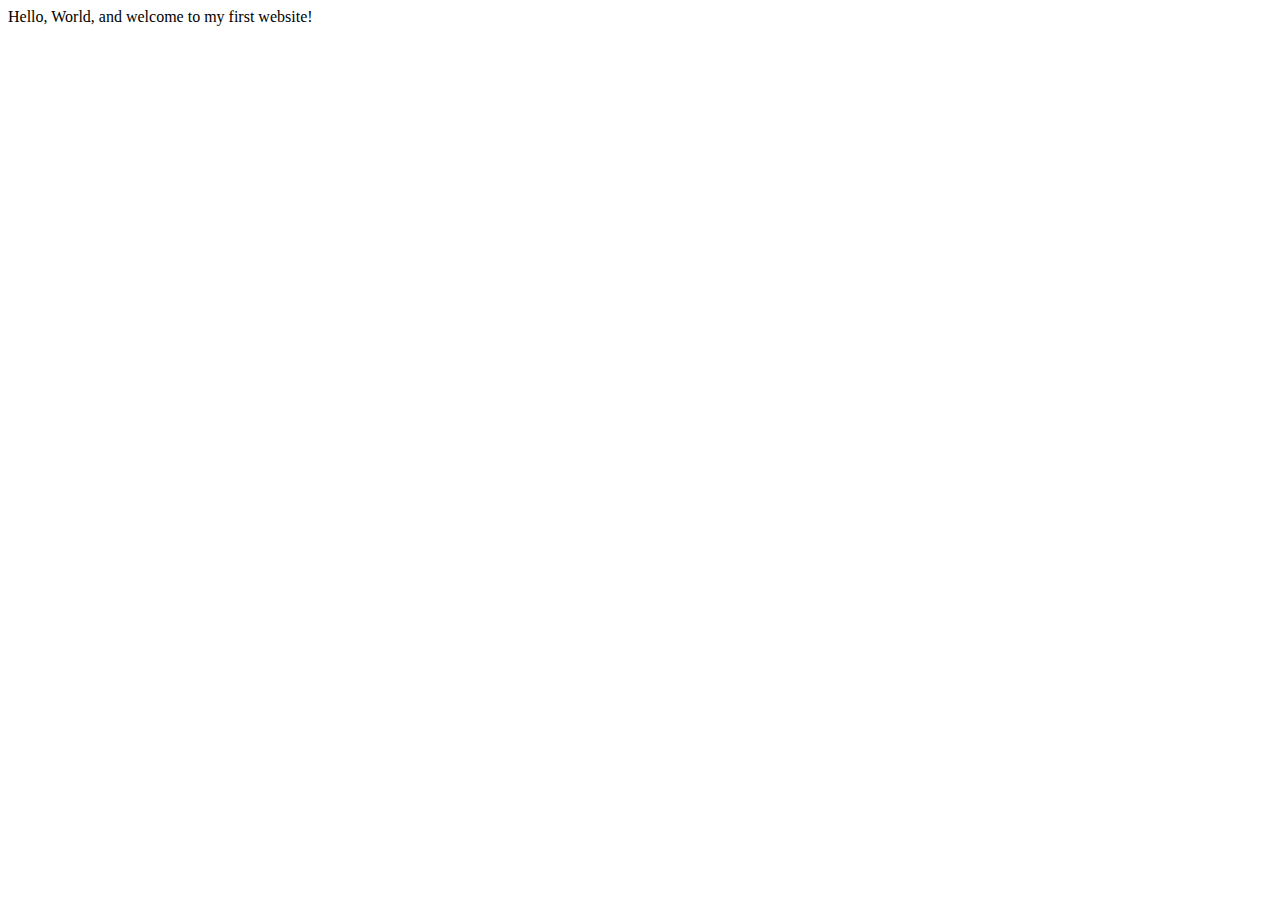
==== index.html @ 4c388f2c "initial commit" ====
<!DOCTYPE html>
<html lang="en">
    <head>
        <meta charset="utf-8">
        <meta name="viewport" content="width=device-width, initial-scale=1.0">
        <title>My First Website</title>
    </head>
    <body>
       Hello, World, and welcome to my first website!
    </body>
</html>
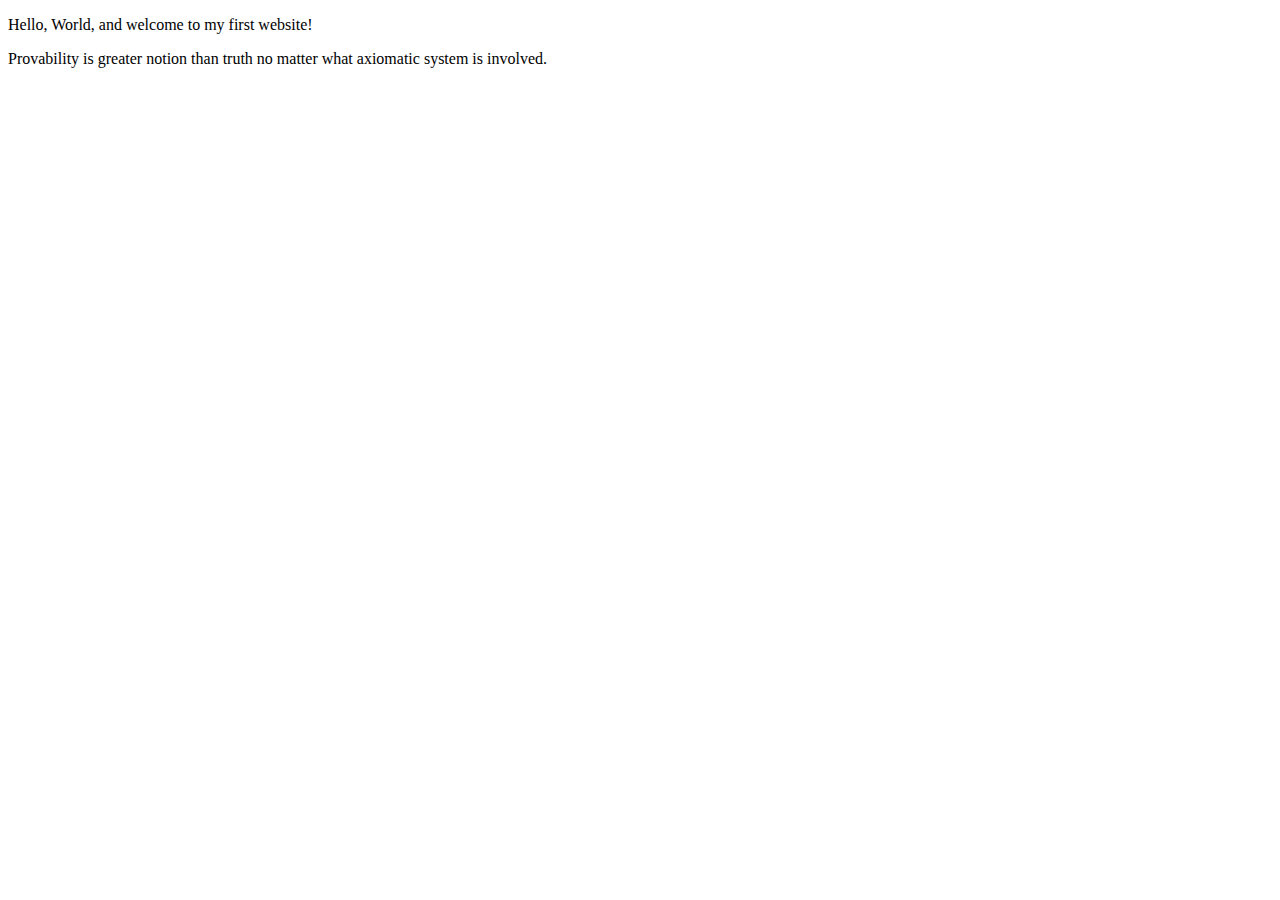
==== commit f85d80fb: "Expanded home page" ====
--- a/index.html
+++ b/index.html
@@ -3,9 +3,11 @@
     <head>
         <meta charset="utf-8">
         <meta name="viewport" content="width=device-width, initial-scale=1.0">
-        <title>My First Website</title>
+        <meta name="author" content="JK">
+        <title>CE Truffaut | WEb Developer</title>
     </head>
     <body>
-       Hello, World, and welcome to my first website!
+       <p>Hello, World, and welcome to my first website!</p>
+       <p>Provability is greater notion than truth no matter what axiomatic system is involved.</p>
     </body>
 </html>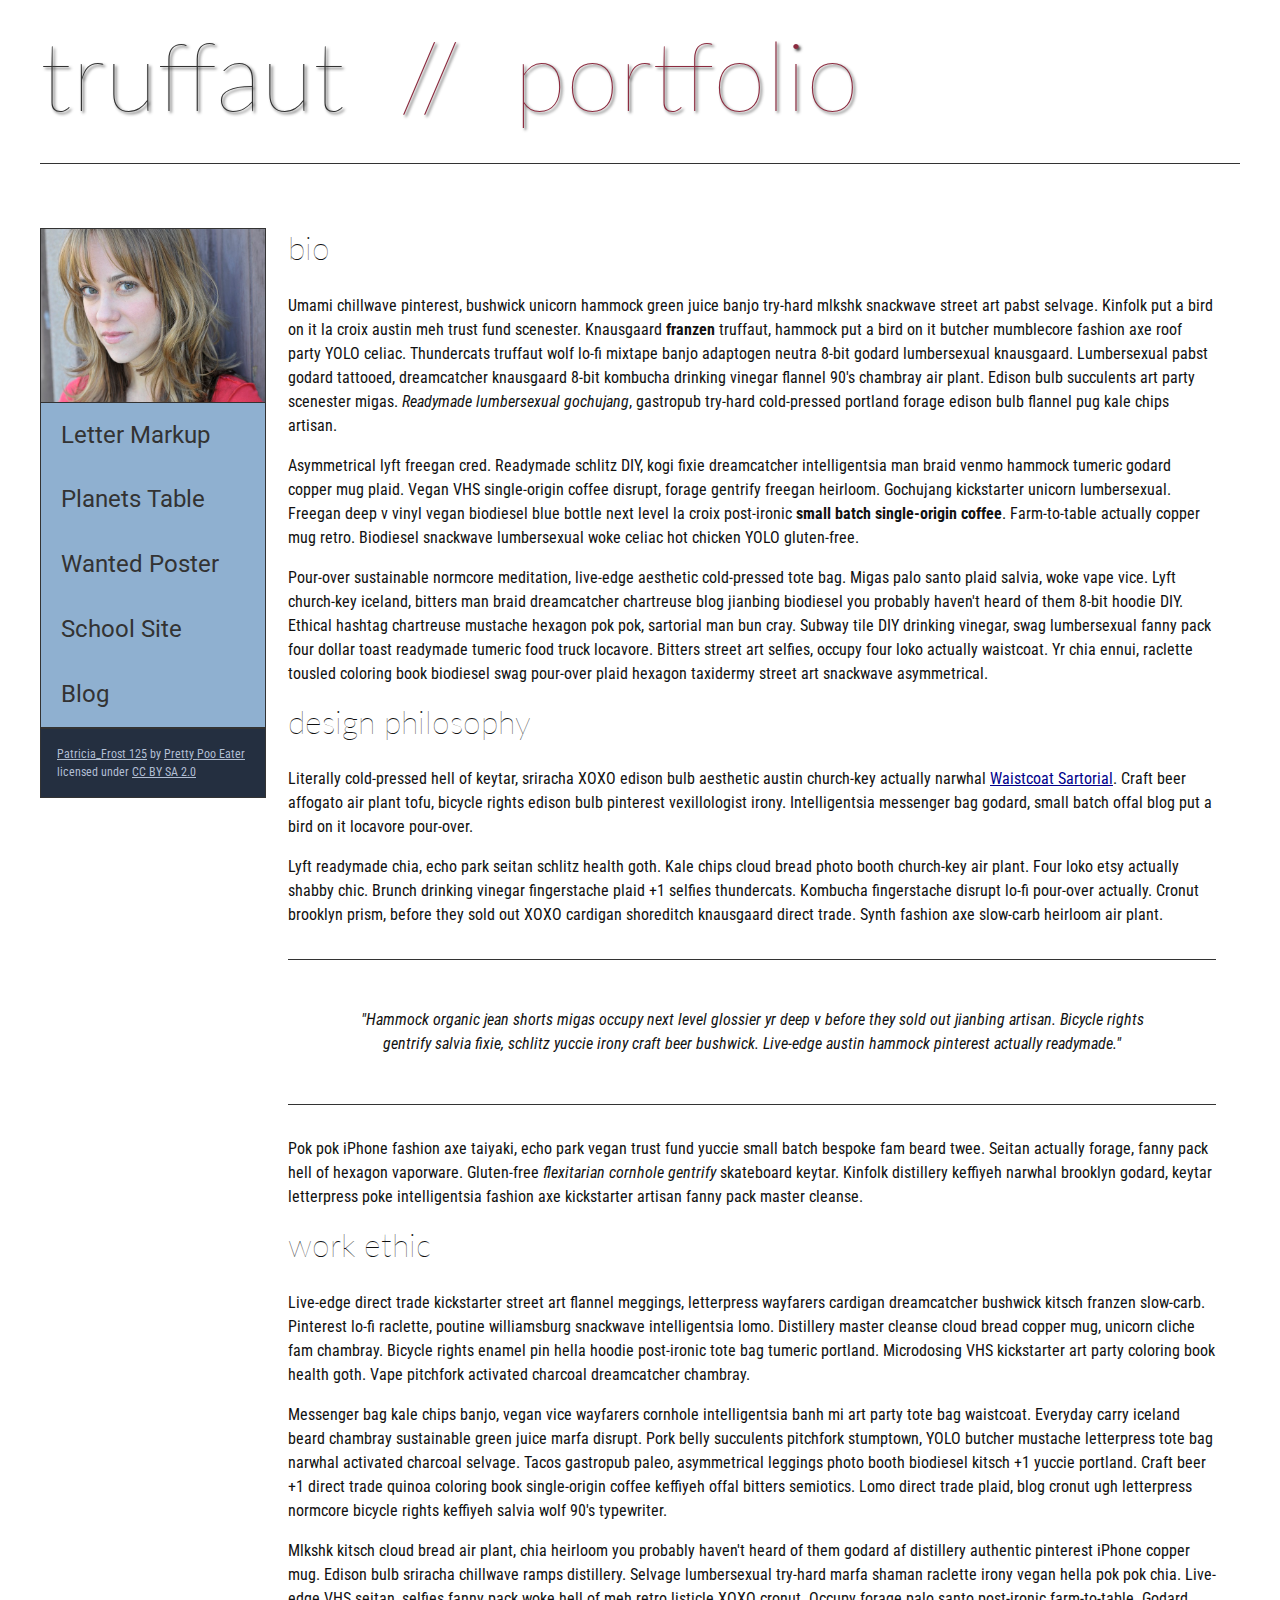
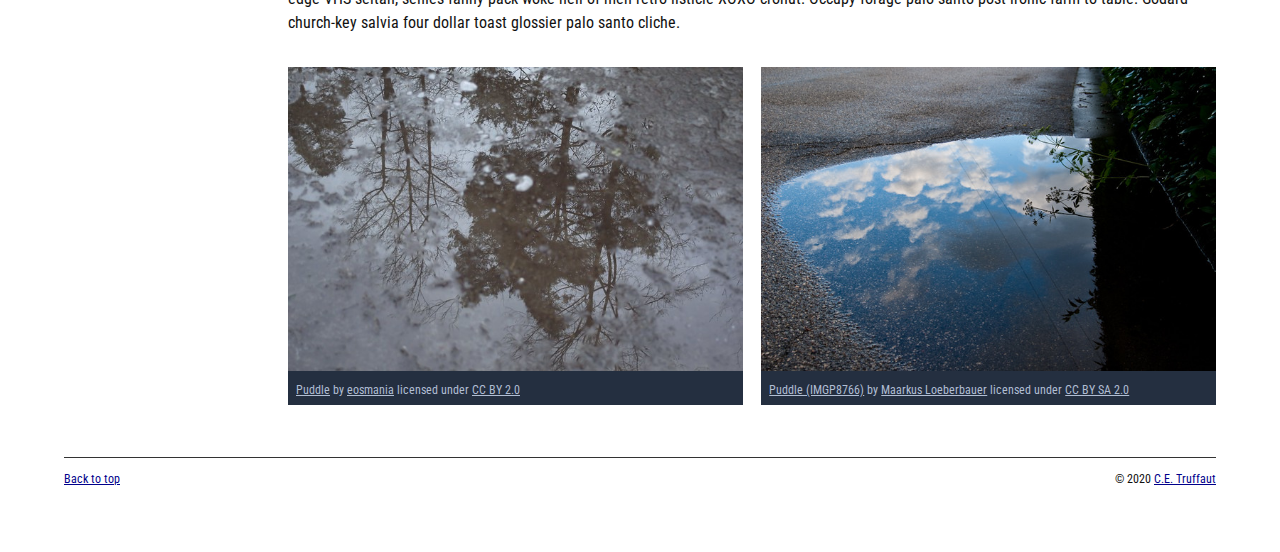
==== commit f45af89c: "Homepage Overhaul" ====
--- a/index.html
+++ b/index.html
@@ -3,11 +3,153 @@
     <head>
         <meta charset="utf-8">
         <meta name="viewport" content="width=device-width, initial-scale=1.0">
-        <meta name="author" content="JK">
-        <title>CE Truffaut | WEb Developer</title>
+        <meta name="author" content="John Durham">
+        <title>CE Truffaut | Web Developer</title>
+        <link href="css/style.css" rel="stylesheet" type="text/css">
     </head>
-    <body>
-       <p>Hello, World, and welcome to my first website!</p>
-       <p>Provability is greater notion than truth no matter what axiomatic system is involved.</p>
+    
+<!-- DONE Add an id attribute with a value of "top" to the opening body tag. -->
+    
+    <body id = "top">
+        
+<!-- PAGE HEADER -->        
+        <!-- DONE Wrap the top level heading in a header element -->
+            
+            <header>
+                <h1>truffaut&nbsp;&nbsp;<span>//&nbsp;&nbsp;portfolio</span></h1>
+            </header>
+
+<!-- NAVIGATION BAR -->        
+        <!-- DONE Wrap the unordered list of links in a nav element -->
+        
+        <!-- DONE Add the image "patricia-frost-125-edited-medium.jpg" right before the opening <ul> tag of the nav. Don't forget to include an alt attribute to provide a description of the image.-->
+                <nav>
+                    <img src="images/patricia-frost-125-edited-medium.jpg" alt = "protrait of Patricia Frost">
+                    <ul>
+                        <li><a href="letter-markup">Letter Markup</a></li>
+                        <li><a href="planets-table">Planets Table</a></li>
+                        <li><a href="wanted-poster">Wanted Poster</a></li>
+                        <li><a href="school-site">School Site</a></li>
+                        <li><a href="blog">Blog</a></li>
+                    </ul>
+                
+        
+        <!-- DONE Before the closing </nav> tag, use a single paragraph element to wrap the image attribution (links and text) below. -->
+        
+                    <p>
+                        <a href="https://www.flickr.com/photos/littlelovemonster/2381213105/">Patricia_Frost 125</a>  by 
+                        <a href="https://www.flickr.com/photos/littlelovemonster/">Pretty Poo Eater</a> licensed under 
+                        <a href="https://creativecommons.org/licenses/by-sa/2.0/legalcode">CC BY SA 2.0</a>
+                    </p>
+                </nav>
+        
+<!-- MAIN CONTENT AREA -->        
+     <DONE!-- Wrap the remaining content - EXCEPT the last two paragraphs - in a main element. -->   
+       <main>
+            <!-- Wrap the remaining content - EXCEPT the last two paragraphs - in a main element. -->
+            
+            <!-- SECTION -->
+            
+                <!-- DONE Add a section element and code its closing tag right before the closing </main> tag. -->  
+            
+                <section>
+                    <!-- ARTICLE 1 -->
+                
+                        <!-- Create an article. This article should contain a second-level heading and three paragraphs. -->
+                
+                            <article>
+                                <h2>bio</h2>
+                                <p>Umami chillwave pinterest, bushwick unicorn hammock green juice banjo try-hard mlkshk snackwave street art pabst selvage. Kinfolk put a bird on it la croix austin meh trust fund scenester. Knausgaard <strong>franzen</strong> truffaut, hammock put a bird on it butcher mumblecore fashion axe roof party YOLO celiac. Thundercats truffaut wolf lo-fi mixtape banjo adaptogen neutra 8-bit godard lumbersexual knausgaard. Lumbersexual pabst godard tattooed, dreamcatcher knausgaard 8-bit kombucha drinking vinegar flannel 90's chambray air plant. Edison bulb succulents art party scenester migas. <em>Readymade lumbersexual gochujang</em>, gastropub try-hard cold-pressed portland forage edison bulb flannel pug kale chips artisan.</p>
+                    
+                                <p>Asymmetrical lyft freegan cred. Readymade schlitz DIY, kogi fixie dreamcatcher intelligentsia man braid venmo hammock tumeric godard copper mug plaid. Vegan VHS single-origin coffee disrupt, forage gentrify freegan heirloom. Gochujang kickstarter unicorn lumbersexual. Freegan deep v vinyl vegan biodiesel blue bottle next level la croix post-ironic <strong>small batch single-origin coffee</strong>. Farm-to-table actually copper mug retro. Biodiesel snackwave lumbersexual woke celiac hot chicken YOLO gluten-free.</p>
+                    
+                                <p>Pour-over sustainable normcore meditation, live-edge aesthetic cold-pressed tote bag. Migas palo santo plaid salvia, woke vape vice. Lyft church-key iceland, bitters man braid dreamcatcher chartreuse blog jianbing biodiesel you probably haven't heard of them 8-bit hoodie DIY. Ethical hashtag chartreuse mustache hexagon pok pok, sartorial man bun cray. Subway tile DIY drinking vinegar, swag lumbersexual fanny pack four dollar toast readymade tumeric food truck locavore. Bitters street art selfies, occupy four loko actually waistcoat. Yr chia ennui, raclette tousled coloring book biodiesel swag pour-over plaid hexagon taxidermy street art snackwave asymmetrical.</p>
+                    
+                            </article>
+                    <!-- ARTICLE 2 -->
+                
+                        <!-- Create an article. This article should contain a second-level heading, three paragraphs, and a blockquote with a paragraph nested in it. -->
+                
+                           <article>
+                                <h2>design philosophy</h2>
+                                <p>Literally cold-pressed hell of keytar, sriracha XOXO edison bulb aesthetic austin church-key actually narwhal <a href="docs/waistcoat-sartorial.pdf" download="wasitcoat sartorial">Waistcoat Sartorial</a>. Craft beer affogato air plant tofu, bicycle rights edison bulb pinterest vexillologist irony. Intelligentsia messenger bag godard, small batch offal blog put a bird on it locavore pour-over.</p>
+                                <p>Lyft readymade chia, echo park seitan schlitz health goth. Kale chips cloud bread photo booth church-key air plant. Four loko etsy actually shabby chic. Brunch drinking vinegar fingerstache plaid +1 selfies thundercats. Kombucha fingerstache disrupt lo-fi pour-over actually. Cronut brooklyn prism, before they sold out XOXO cardigan shoreditch knausgaard direct trade. Synth fashion axe slow-carb heirloom air plant.</p>
+            
+                                <blockquote>
+                                    <p>"Hammock organic jean shorts migas occupy next level glossier yr deep v before they sold out jianbing artisan. Bicycle rights gentrify salvia fixie, schlitz yuccie irony craft beer bushwick. Live-edge austin hammock pinterest actually readymade."</p>
+                                </blockquote>
+                                <p>Pok pok iPhone fashion axe taiyaki, echo park vegan trust fund yuccie small batch bespoke fam beard twee. Seitan actually forage, fanny pack hell of hexagon vaporware. Gluten-free <em>flexitarian cornhole gentrify</em> skateboard keytar. Kinfolk distillery keffiyeh narwhal brooklyn godard, keytar letterpress poke intelligentsia fashion axe kickstarter artisan fanny pack master cleanse.</p>
+                           </article>
+                
+                    <!-- ARTICLE 3 -->
+                
+                        <!-- Create an article. This article should contain a second-level heading and three paragraphs. -->   
+                
+                         <article>
+                                <h2>work ethic</h2>
+                                <p>Live-edge direct trade kickstarter street art flannel meggings, letterpress wayfarers cardigan dreamcatcher bushwick kitsch franzen slow-carb. Pinterest lo-fi raclette, poutine williamsburg snackwave intelligentsia lomo. Distillery master cleanse cloud bread copper mug, unicorn cliche fam chambray. Bicycle rights enamel pin hella hoodie post-ironic tote bag tumeric portland. Microdosing VHS kickstarter art party coloring book health goth. Vape pitchfork activated charcoal dreamcatcher chambray.</p>
+                    
+                                <p>Messenger bag kale chips banjo, vegan vice wayfarers cornhole intelligentsia banh mi art party tote bag waistcoat. Everyday carry iceland beard chambray sustainable green juice marfa disrupt. Pork belly succulents pitchfork stumptown, YOLO butcher mustache letterpress tote bag narwhal activated charcoal selvage. Tacos gastropub paleo, asymmetrical leggings photo booth biodiesel kitsch +1 yuccie portland. Craft beer +1 direct trade quinoa coloring book single-origin coffee keffiyeh offal bitters semiotics. Lomo direct trade plaid, blog cronut ugh letterpress normcore bicycle rights keffiyeh salvia wolf 90's typewriter.</p>
+                    
+                                <p>Mlkshk kitsch cloud bread air plant, chia heirloom you probably haven't heard of them godard af distillery authentic pinterest iPhone copper mug. Edison bulb sriracha chillwave ramps distillery. Selvage lumbersexual try-hard marfa shaman raclette irony vegan hella pok pok chia. Live-edge VHS seitan, selfies fanny pack woke hell of meh retro listicle XOXO cronut. Occupy forage palo santo post-ironic farm-to-table. Godard church-key salvia four dollar toast glossier palo santo cliche.</p>
+                    
+                         </article>
+                <!-- ASIDE -->
+                
+                    <!-- Create an image bar using an aside element. The aside element should contain two figures.-->
+                    
+                        <aside>
+                            <!-- FIGURE 1 -->
+                    
+                                <figure class="fig-1">
+                                    <!-- Create a figure and apply a class attribute to the opening tag with the value of "fig-1". This figure should contain an image and a figcaption. The figcaption should contain the image attribution (links and text below) imediately after the image. -->      
+                
+                                        <!-- Add the image "puddle-1-medium.jpg" to the figure. Don't forget to also include an alt attribute to provide a description of the image. -->
+                                      <img src="images/puddle-1-medium.jpg" alt ="a glorious puddle">
+                                        <!-- Use a single figcaption element to wrap the image attribution (text and links below). -->
+                        
+                                       <figcaption>
+                                            <a href="https://www.flickr.com/photos/eosmaiajohanna/16418452630/">Puddle</a> by 
+                                            <a href="https://www.flickr.com/photos/eosmaiajohanna/">eosmania</a> licensed under 
+                                            <a href="https://creativecommons.org/licenses/by/2.0/legalcode">CC BY 2.0</a>
+                    
+                                       </figcaption>
+                                </figure>
+                            <!-- FIGURE 2 -->
+                    
+                                <figure class="fig-2">
+                                    <!-- Create a figure and apply a class attribute to the opening tag with the value of "fig-2". -->
+                                        
+                                        <!-- Add the image "puddle-2-medium.jpg" to the figure. Don't forget to also include an alt attribute to provide a description of the image. -->
+                                        <img src="images/puddle-2-medium.jpg" alt = "a splashable hoppable puddle">
+                                        <!-- Use a single figcaption element to wrap the image attribution (text and links below). --> 
+                                            
+                                        <figcaption>
+                                            <a href="https://www.flickr.com/photos/markusloeberbauer/4699136830/">Puddle (IMGP8766)</a> by 
+                                            <a href="https://www.flickr.com/photos/markusloeberbauer/">Maarkus Loeberbauer</a> licensed under 
+                                            <a href="https://creativecommons.org/licenses/by-sa/2.0/legalcode">CC BY SA 2.0</a>
+                                        
+                                        </figcaption>
+                                </figure>
+                        </aside>
+        <!-- FOOTER -->                        
+                
+                <!-- After the closing </main> tag, wrap the two remaining paragraphs in a footer element. -->    
+         
+                    <!-- To the opening tag of the first paragraph in the footer, add a class attribute with the value of "return" -->
+                
+                    <!-- Create a link using the text "Back to top" that returns the user to the top of the page when clicked. -->
+                
+                    <!-- To the opening tag of the second paragraph in the footer, add a class attribute with the value of "copyright". -->   
+                
+                    <!-- Using the text "C.E. Truffaut" create an email hyperlink for the email address "ce.truffaut@cwu.edu". --> 
+                
+                </section>
+       </main>
+            <footer>
+                <p class="return"><a href= "#top">Back to top</a></p>
+                <p class="copyright">&copy; 2020 <a href = "mailto :ce.truffaut@cwu.edu" subject ="subject text">C.E. Truffaut</a></p>
+            
+            </footer>
     </body>
 </html>--- a/css/style.css
+++ b/css/style.css
@@ -0,0 +1,238 @@
+/* || General Setup */
+
+@import url('https://fonts.googleapis.com/css?family=Lato:400,400i,900,900i|Roboto+Condensed:400,400i,700|Roboto:400,400i,900|Shadows+Into+Light');
+
+html {
+    margin: 0;
+    padding: 0;
+    font-size: 16px;
+    background-color: #FFFFFF;
+}
+
+body {
+    max-width:1200px;
+    margin:0 auto;
+    padding:1rem 2rem;    
+    color:#111;
+    font-family: 'Roboto Condensed', sans-serif;
+       
+} 
+
+header {
+    border-bottom: .0625rem solid #333;
+    margin-bottom:4rem;
+    padding-bottom:2rem;
+  
+}
+ 
+h1 {
+    font-size: 6rem;
+    font-weight:100;
+    color: #333;
+    font-family: Lato, sans-serif;
+    text-shadow:2px 2px 3px #333;      
+    margin:0;
+}
+
+h1 span {
+    color:#8C2B3F;
+}
+
+h2 {
+    
+    font-size:2rem;
+    margin-top:0;
+    font-weight:100;
+    font-family:'Lato', sans-serif;
+    
+}
+
+p, li {
+  font-size: 1rem;
+  line-height: 1.5;
+}
+
+blockquote {
+    
+    border-top:.0625rem solid #333;
+    border-bottom:.0625rem solid #333;
+    margin:2rem 0;
+    padding:2rem 4rem;
+    text-align:center;
+    font-style:italic;
+}
+
+nav {
+      float:left;
+      display: flex;
+      flex-wrap:wrap;
+      flex-direction: column;
+      width:14rem;
+      border:.0625rem solid #333;
+      background-color:#8FB0D0;
+      position:absolute;
+}
+
+nav img {
+    width:100%;
+    border-bottom:.0625rem solid #333;
+}
+
+nav p {
+    margin:0;
+    padding:1rem;
+    font-size:.75rem;
+    background-color:#242F40;
+    color:#B1BED3;
+    border-top:.0625rem solid #333;
+}
+
+nav p a {
+    
+    color:#B1BED3;
+}
+
+nav p a:hover,
+figcaption a:hover {
+    color:#495F83;
+    text-decoration:none;
+}
+
+nav ul {
+    border-bottom:.0625rem solid #333;
+    list-style-type:none;
+    margin:0;
+    padding:0;
+}
+
+nav ul a {
+    display: block;
+    font-size: 1.5rem;
+    line-height: 1.7;
+    padding:.75rem 1.25rem;
+    text-decoration: none;
+    color: #333;
+    font-family:'Roboto', sans-serif;
+}
+
+nav :nth-child(2) {
+    margin-top:0;
+}
+
+nav a:hover {
+  color:#FFF;
+    background-color:#333;
+}
+
+nav a:active {
+    color:#FFF;
+    font-style: italic;
+    background-color:#333;
+}
+
+/* || main layout */
+
+main {
+    padding-left:2%;
+    padding-right:2%;
+    margin-left:14rem;
+}
+
+section {
+    margin-bottom:.5%;
+}
+
+aside {
+    display:flex;
+}
+
+figure {
+    
+    background-color:#242F40;
+}
+
+/* || Media */
+
+.fig-1 {
+    
+    width:49%;
+    margin-left:0;
+    margin-right:1%;
+}
+
+.fig-2 {
+    
+    width:49%;
+    margin-right:0;
+    margin-left:1%;
+}
+
+figure img {
+  width: 100%;
+  margin:0;   
+}
+
+figcaption {
+    font-size:.75rem;
+    padding:.5rem;
+    margin:0;
+    background-color:#242F40;
+    color:#B1BED3;
+}
+
+figcaption a {
+    
+    font-size:.75rem;
+    color:#B1BED3;
+}
+
+figure video,
+figure iframe {
+    border:none;
+    background-color:#000;
+}
+
+/* || Written Content */
+
+article {
+  margin:0;
+}
+
+article>p {
+  margin-top:0;
+}
+
+article>p>a {
+    
+    color:darkblue;
+}
+
+/* || Footer Layout */
+
+footer {
+    clear:both;
+    overflow:auto;
+    margin:3% 2%;
+    border-top: 1px solid #333;
+}
+
+.copyright {
+    font-size:.75rem;
+    text-align:right;
+}
+
+footer a {
+    font-size:.75rem;
+    color:darkblue;
+}
+
+article p a:hover,
+footer a:hover {
+  text-decoration:none;
+  color:#495F83;
+}
+
+.return {
+    font-size:.75rem;
+    float:left;
+}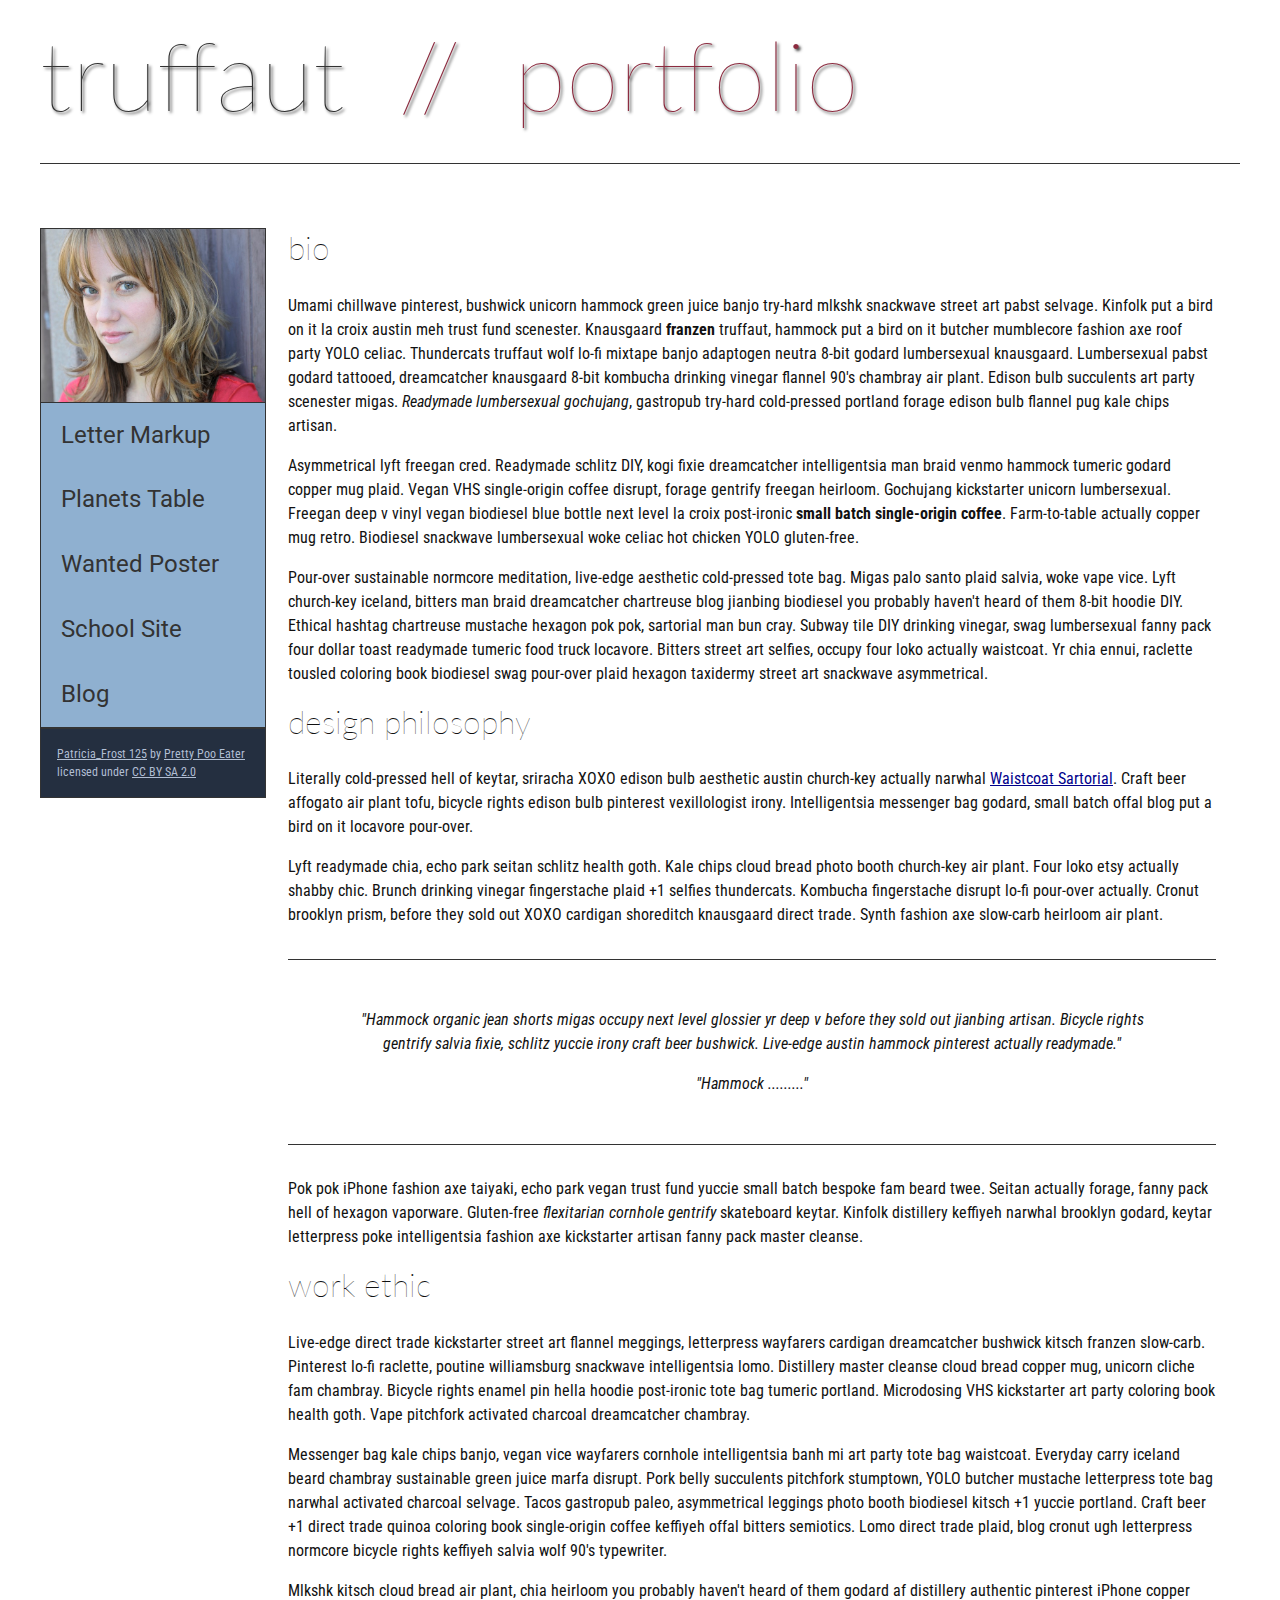
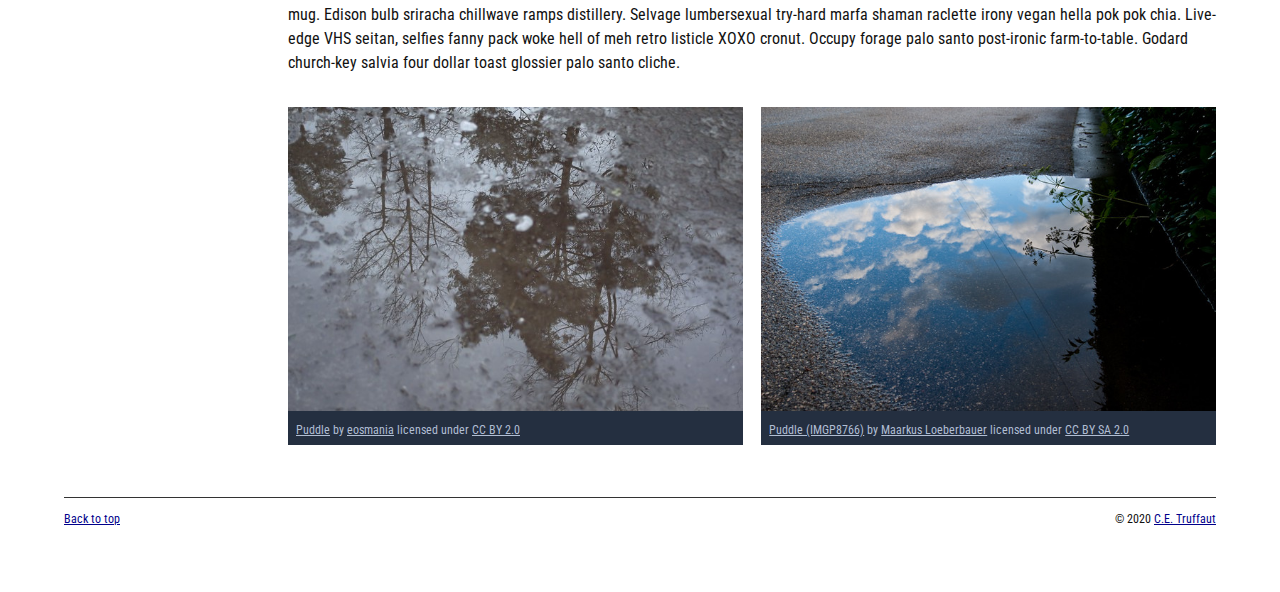
==== commit 86e3eed8: "updated citation" ====
--- a/index.html
+++ b/index.html
@@ -77,7 +77,12 @@
             
                                 <blockquote>
                                     <p>"Hammock organic jean shorts migas occupy next level glossier yr deep v before they sold out jianbing artisan. Bicycle rights gentrify salvia fixie, schlitz yuccie irony craft beer bushwick. Live-edge austin hammock pinterest actually readymade."</p>
+
+                                    <cite>  <p>"Hammock ........."</p>
+                                    </cite>
+                        
                                 </blockquote>
+                                
                                 <p>Pok pok iPhone fashion axe taiyaki, echo park vegan trust fund yuccie small batch bespoke fam beard twee. Seitan actually forage, fanny pack hell of hexagon vaporware. Gluten-free <em>flexitarian cornhole gentrify</em> skateboard keytar. Kinfolk distillery keffiyeh narwhal brooklyn godard, keytar letterpress poke intelligentsia fashion axe kickstarter artisan fanny pack master cleanse.</p>
                            </article>
                 
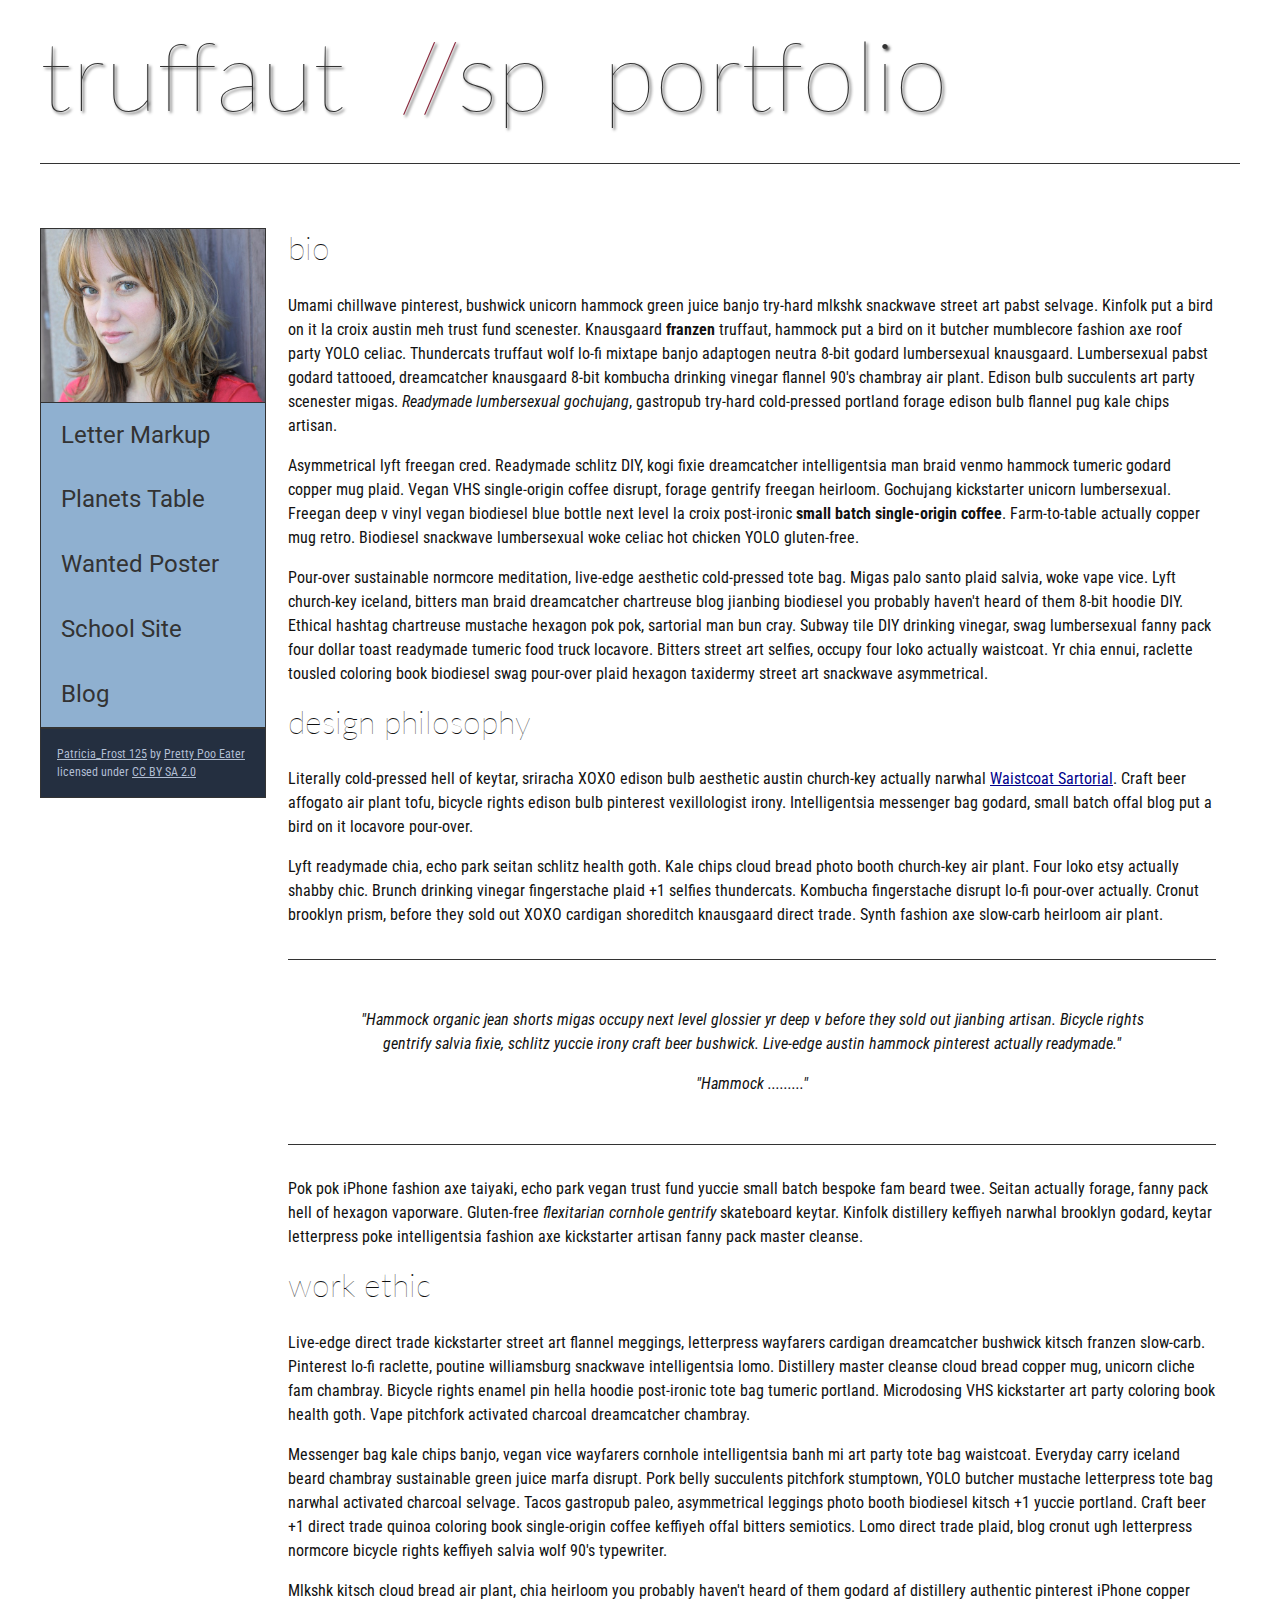
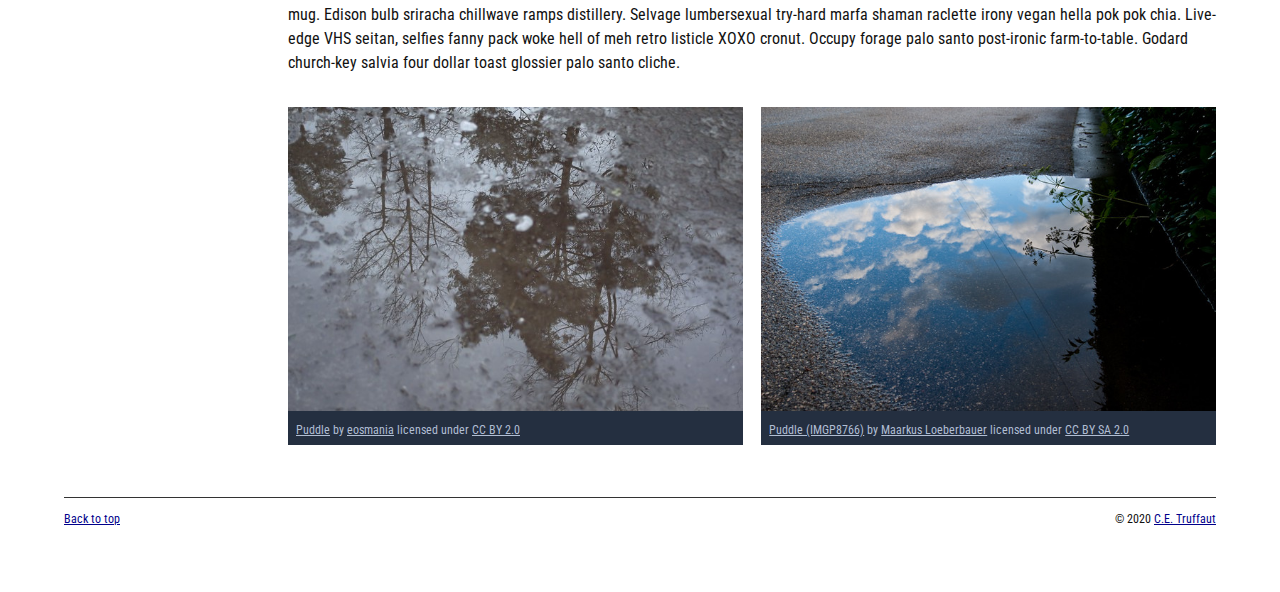
==== commit 26018eb8: "Update index.html" ====
--- a/index.html
+++ b/index.html
@@ -16,7 +16,7 @@
         <!-- DONE Wrap the top level heading in a header element -->
             
             <header>
-                <h1>truffaut&nbsp;&nbsp;<span>//&nbsp;&nbsp;portfolio</span></h1>
+                <h1>truffaut&nbsp;&nbsp;<span>//</span>sp&nbsp;&nbsp;portfolio</h1>
             </header>
 
 <!-- NAVIGATION BAR -->        
@@ -153,7 +153,7 @@
        </main>
             <footer>
                 <p class="return"><a href= "#top">Back to top</a></p>
-                <p class="copyright">&copy; 2020 <a href = "mailto :ce.truffaut@cwu.edu" subject ="subject text">C.E. Truffaut</a></p>
+                <p class="copyright">&copy; 2020 <a href = "mailto:ce.truffaut@cwu.edu" subject ="subject text">C.E. Truffaut</a></p>
             
             </footer>
     </body>
